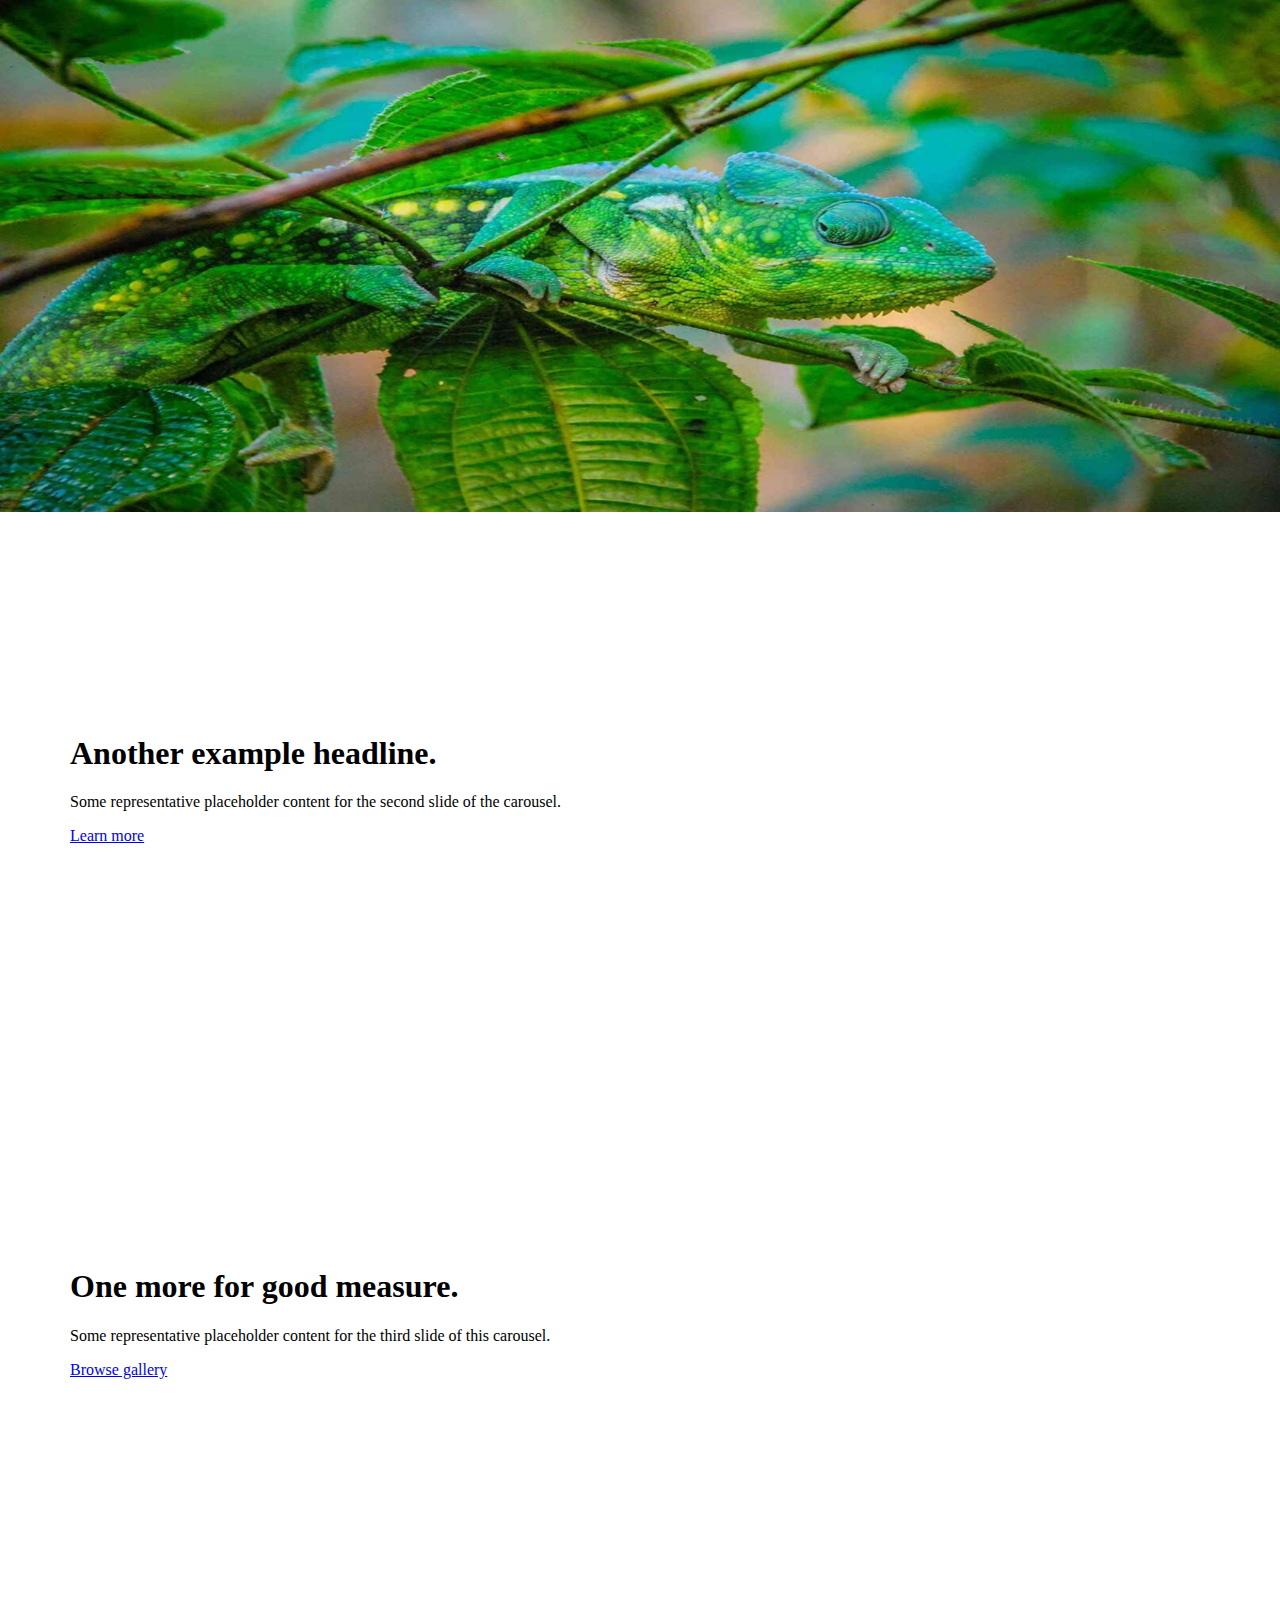
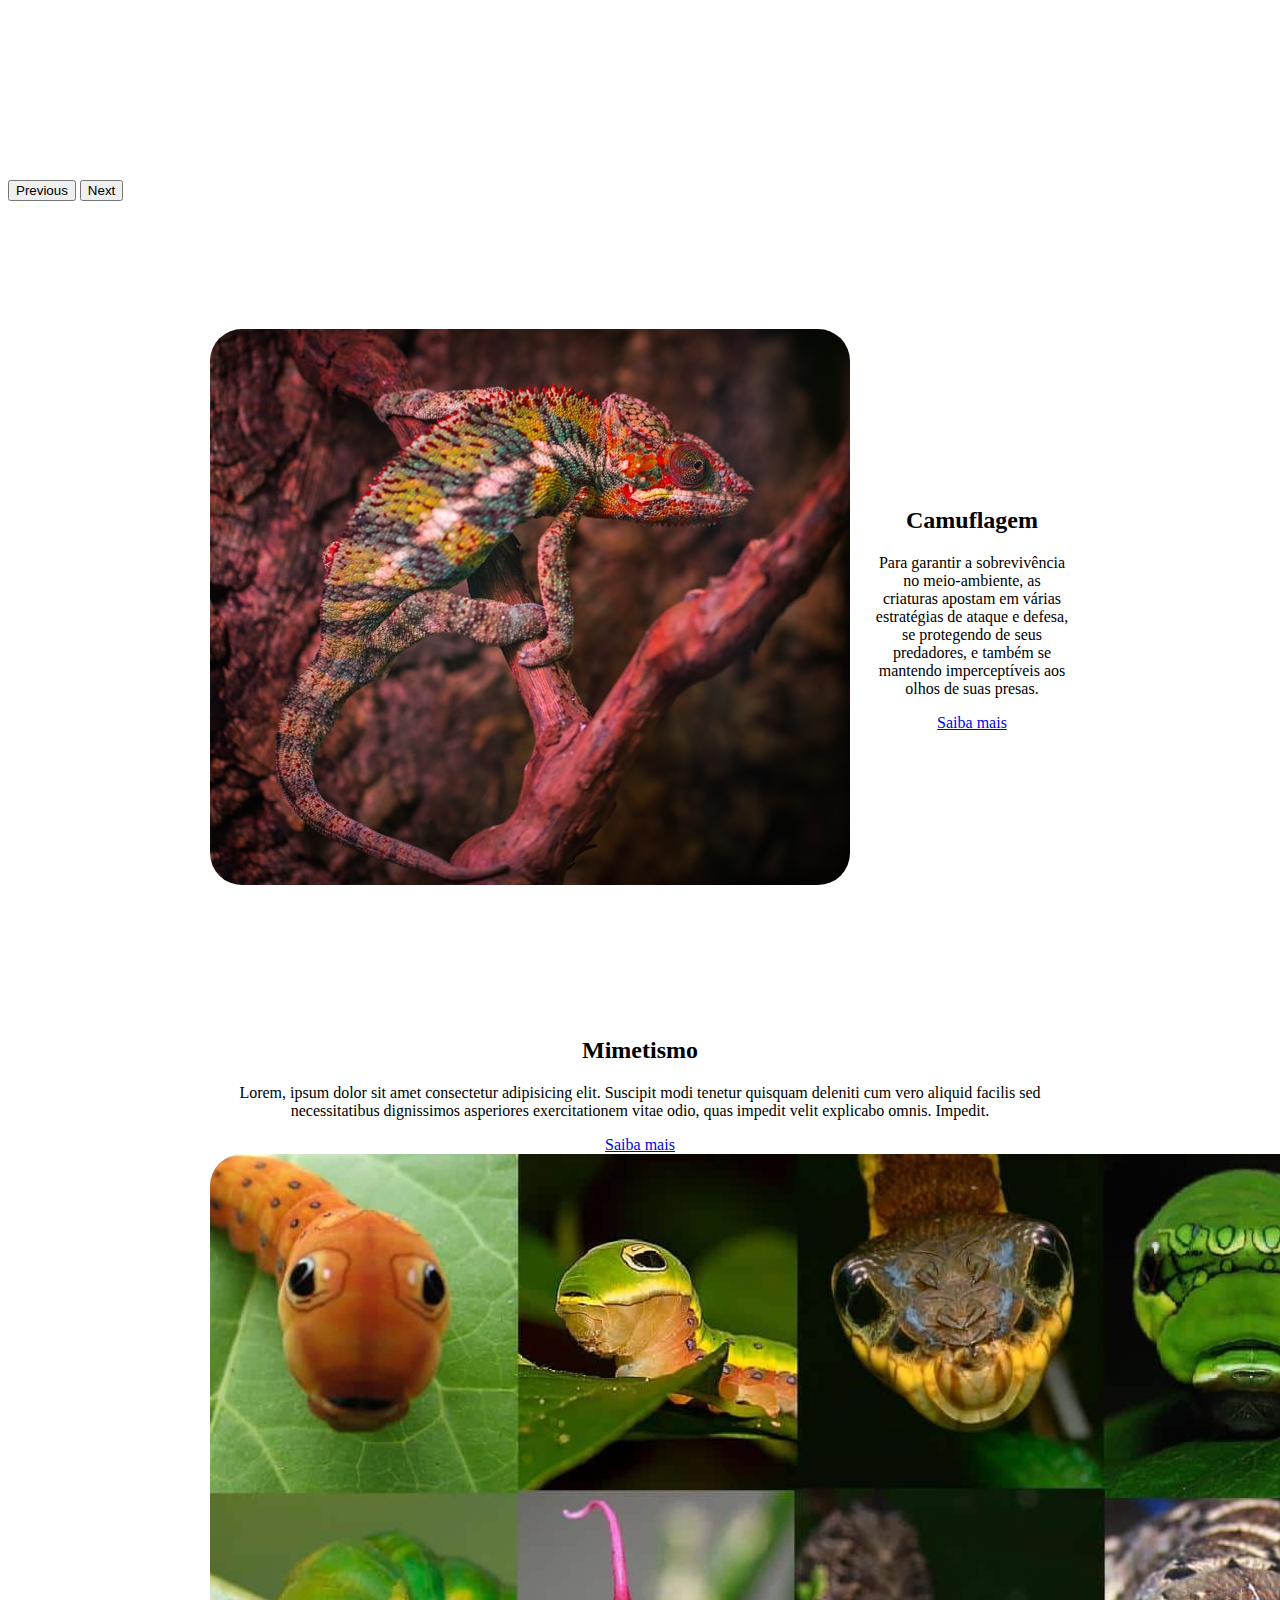
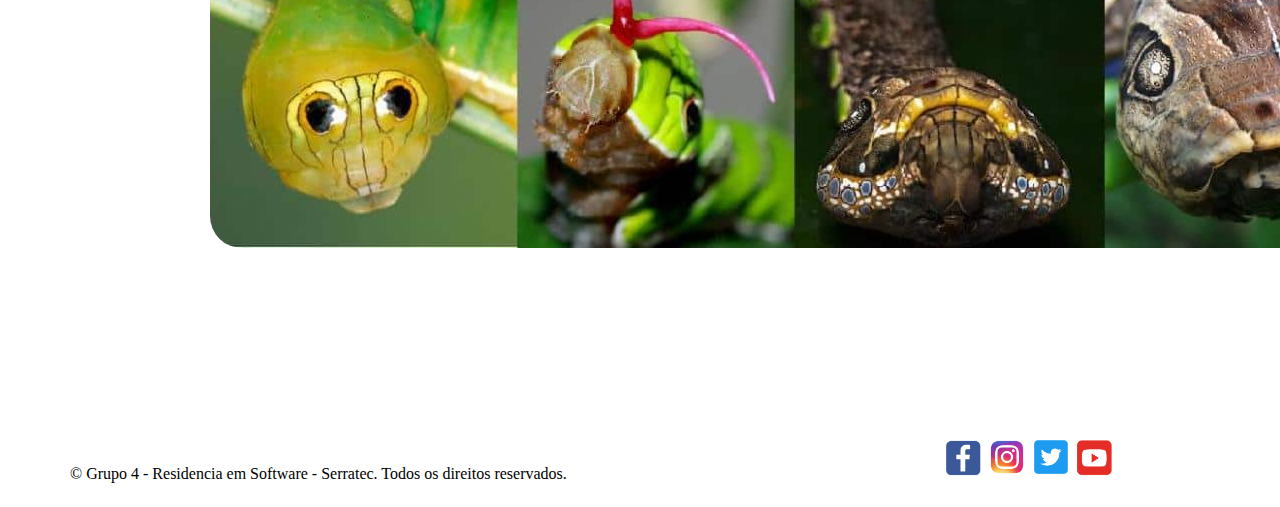
==== index.html @ 07c379f2 "colocando links pra funcionar" ====
<!DOCTYPE html>
<html lang="pt-BR">
<head>
    <meta charset="UTF-8">
    <meta http-equiv="X-UA-Compatible" content="IE=edge">
    <meta name="viewport" content="width=device-width, initial-scale=1.0">
    <link rel="stylesheet" href="css/bootstrap-grid.min.css">
    <link rel="stylesheet" href="css/style.css">
    <link rel="stylesheet" href="css/carousel.css">
    <link href="https://cdn.jsdelivr.net/npm/bootstrap@5.1.3/dist/css/bootstrap.min.css" rel="stylesheet" integrity="sha384-1BmE4kWBq78iYhFldvKuhfTAU6auU8tT94WrHftjDbrCEXSU1oBoqyl2QvZ6jIW3" crossorigin="anonymous">
    <title>Animais fantásticos</title>
</head>
<body>
  <header>
    <div class="container cabecalho">
      <div>
            <a href="index.html">
                <img src="img/animais.png" alt="Logo animais fantásticos" width="150" height="150">
            </a>
      </div>
      <nav class="cabecalho__navegacao">
          <a class="cabecalho__link" href="">Sobre</a>
          <a class="cabecalho__link" href="faleConosco.html">Contato</a>
      </nav>
    </div>
</header>

    <div id="myCarousel" class="carousel slide" data-bs-ride="carousel">
        <div class="carousel-indicators">
          <button type="button" data-bs-target="#myCarousel" data-bs-slide-to="0" class="active" aria-current="true" aria-label="Slide 1"></button>
          <button type="button" data-bs-target="#myCarousel" data-bs-slide-to="1" aria-label="Slide 2"></button>
          <button type="button" data-bs-target="#myCarousel" data-bs-slide-to="2" aria-label="Slide 3"></button>
          
        </div>
        <div class="carousel-inner">
          <div class="carousel-item active">
              <img src="img/carousel1.jpeg" class="d-block w-100" alt="Museu Imperial">
    
            <div class="container">
              <div class="carousel-caption text-start">
                <h1 style="color: black;">Example headline.</h1>
                <p style="color: black;">Some representative placeholder content for the first slide of the carousel.</p>
                <p><a class="btn btn-lg btn-success" href="#">Sign up today</a></p>
              </div>
            </div>
          </div>
          <div class="carousel-item">
              <img src="img/carousel2.jpeg" class="d-block w-100" alt="Palácio Quitandinha">
    
            <div class="container">
              <div class="carousel-caption text-start">
                <h1>Another example headline.</h1>
                <p >Some representative placeholder content for the second slide of the carousel.</p>
                <p><a class="btn btn-lg btn-success" href="#">Learn more</a></p>
              </div>
            </div>
          </div>
          <div class="carousel-item">
              <img src="img/carousel3.jpeg" class="d-block w-100" alt="Palácio Quitandinha">
    
            <div class="container">
              <div class="carousel-caption text-end">
                <h1 >One more for good measure.</h1>
                <p>Some representative placeholder content for the third slide of this carousel.</p>
                <p><a class="btn btn-lg btn-success" href="#">Browse gallery</a></p>
              </div>
            </div>
          </div>
        </div>
        <button class="carousel-control-prev" type="button" data-bs-target="#myCarousel" data-bs-slide="prev">
          <span class="carousel-control-prev-icon" aria-hidden="true"></span>
          <span class="visually-hidden">Previous</span>
        </button>
        <button class="carousel-control-next" type="button" data-bs-target="#myCarousel" data-bs-slide="next">
          <span class="carousel-control-next-icon" aria-hidden="true"></span>
          <span class="visually-hidden">Next</span>
        </button>
      </div>

    <div class="container">
        <section class="row sec-alternada">
            <div class="col-sm">
                <img class="img-fluid sec-alternada__img" src="img/camuflagem.jpg" alt="camaleão">
            </div>

            <div class="col-sm">
                <h2>Camuflagem</h2>
                <p>Para garantir a sobrevivência no meio-ambiente, as criaturas apostam em várias estratégias de ataque e defesa, se protegendo de seus predadores, e também se mantendo imperceptíveis aos olhos de suas presas.</p>
                <a href="camuflagem.html" class="btn btn-primary">Saiba mais</a>
            </div>
        </section>

        <section class="row sec-alternada">
            <div class="col-sm order-sm-2">
                <img class="img-fluid sec-alternada__img" src="img/mimetismo.jpg" alt="aranha">
            </div>

            <div class="col-sm">
                <h2>Mimetismo</h2>
                <p>Lorem, ipsum dolor sit amet consectetur adipisicing elit. Suscipit modi tenetur quisquam deleniti cum vero aliquid facilis sed necessitatibus dignissimos asperiores exercitationem vitae odio, quas impedit velit explicabo omnis. Impedit.</p>
                <a href="mimetismo.html" class="btn btn-primary">Saiba mais</a>
            </div>
        </section>
    </div>

    <footer class="container rodape ">
      <div class="row rodape2">
          <div class="col-9 direitos">
          <p>&copy; Grupo 4 - Residencia em Software - Serratec. Todos os direitos reservados.</p>
        </div>
          <div class="icones col-3">
              <a href="https://www.facebook.com" target="_blank"><img src="img/facebook.png" alt="facebook" width="40" height="40"></a>
              <a href="https://www.instagram.com" target="_blank"><img src="img/instagram.png" alt="instagram" width="40" height="40"></a>
              <a href="https://www.twitter.com" target="_blank"><img src="img/twitter.png" alt="twitter"width="40" height="40"></a>
              <a href="https://www.youtube.com" target="_blank"><img src="img/youtube.png" alt="youtube" width="40" height="40"></a>
          </div>
      </div>

  </footer>

    <script src="https://cdn.jsdelivr.net/npm/bootstrap@5.1.3/dist/js/bootstrap.bundle.min.js" integrity="sha384-ka7Sk0Gln4gmtz2MlQnikT1wXgYsOg+OMhuP+IlRH9sENBO0LRn5q+8nbTov4+1p" crossorigin="anonymous"></script>

    
</body>
</html>
---- css/style.css ----
.cabecalho{
    display: flex;
    justify-content: space-between;
    align-items: center;
}

.cabecalho__navegacao{
    display: flex;
    gap: 30px;

}
.cabecalho__link{
    text-decoration: none;
    color: green;
}

.sec-alternada{
    align-items: center;
    margin: 8rem;
    text-align: center;
}

.sec-alternada__img{
    border-radius: 2rem;
}


.rodape2{
    padding-top: 5%;
}
.direitos{
    padding-top: 12px;
}
---- css/carousel.css ----
/* CUSTOMIZE THE CAROUSEL
-------------------------------------------------- */

/* Carousel base class */
.carousel {
    margin-bottom: 4rem;
  }
  /* Since positioning the image, we need to help out the caption */
  .carousel-caption {
    bottom: 3rem;
    z-index: 10;
  }
  
  /* Declare heights because of positioning of img element */
  .carousel-item {
    height: 32rem;
  }
  .carousel-item > img {
    position: absolute;
    top: 0;
    left: 0;
    min-width: 100%;
    height: 32rem;
  }
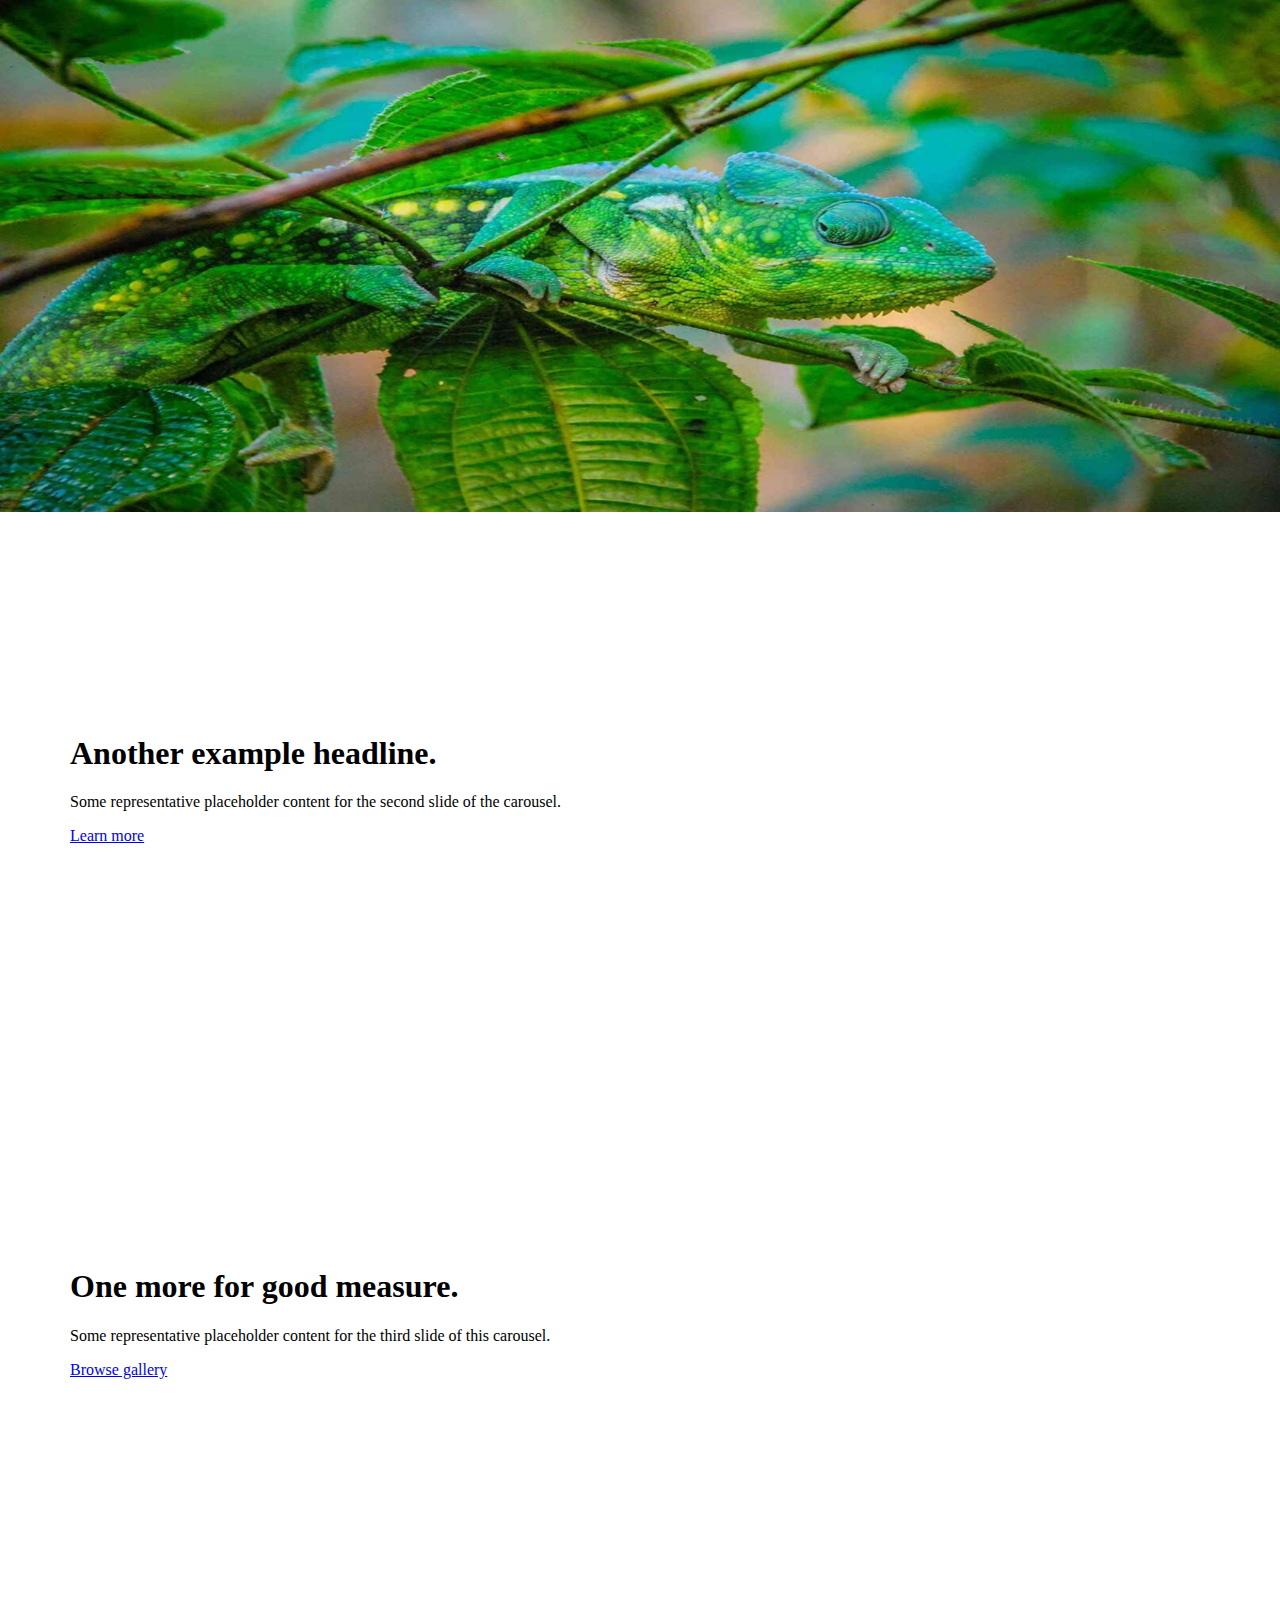
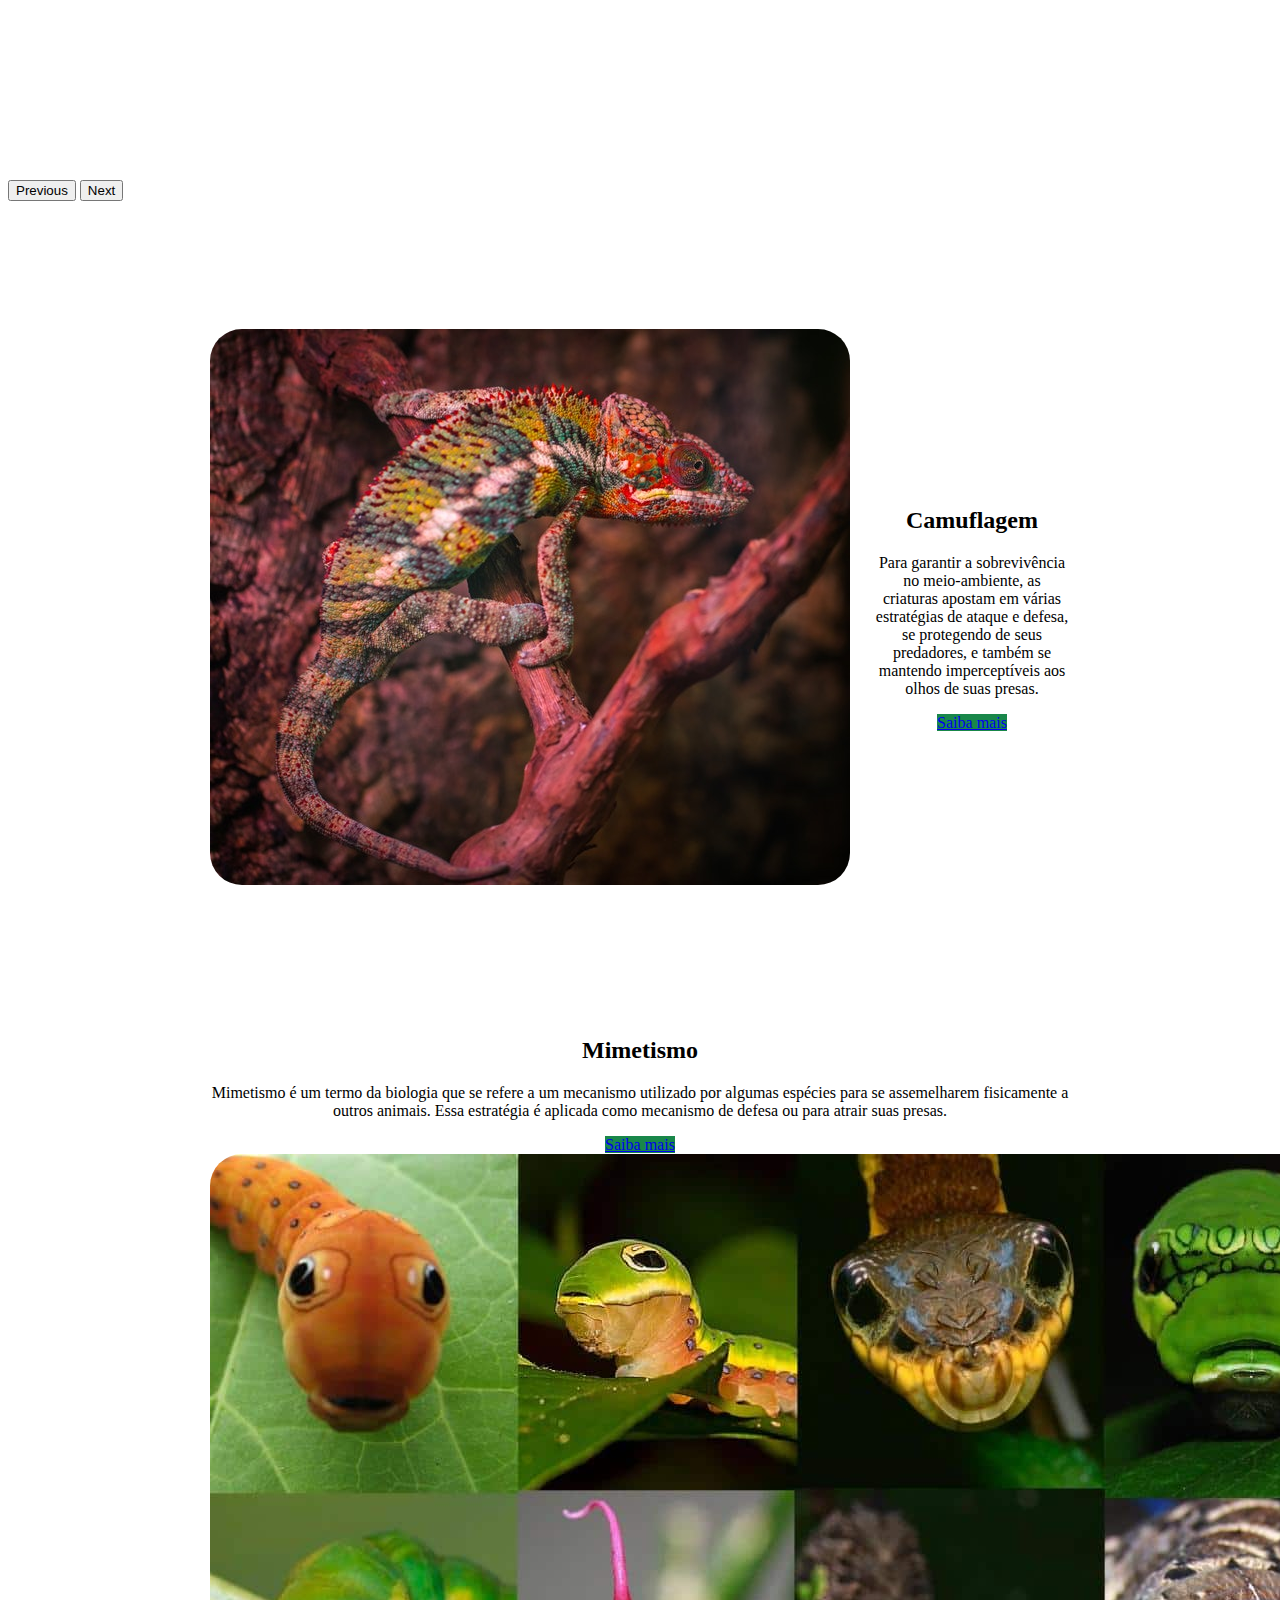
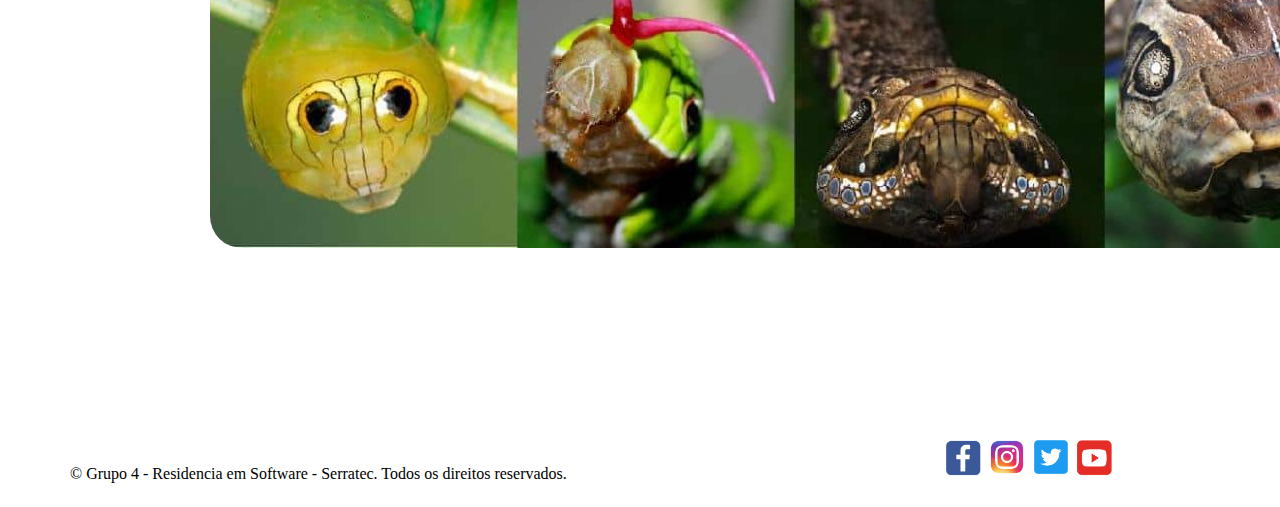
==== commit 049b1e7c: "adicao de texto no menu 'saiba mais'" ====
--- a/index.html
+++ b/index.html
@@ -97,7 +97,7 @@
 
             <div class="col-sm">
                 <h2>Mimetismo</h2>
-                <p>Lorem, ipsum dolor sit amet consectetur adipisicing elit. Suscipit modi tenetur quisquam deleniti cum vero aliquid facilis sed necessitatibus dignissimos asperiores exercitationem vitae odio, quas impedit velit explicabo omnis. Impedit.</p>
+                <p>Mimetismo é um termo da biologia que se refere a um mecanismo utilizado por algumas espécies para se assemelharem fisicamente a outros animais. Essa estratégia é aplicada como mecanismo de defesa ou para atrair suas presas.</p>
                 <a href="mimetismo.html" class="btn btn-primary">Saiba mais</a>
             </div>
         </section>
--- a/css/style.css
+++ b/css/style.css
@@ -24,6 +24,15 @@
     border-radius: 2rem;
 }
 
+a.btn-primary{
+background-color: #19874a;
+border-color: #19874a;
+}
+
+a.btn-primary:hover{
+    background-color: #0d442a;
+    border-color: #0d442a;
+}
 
 .rodape2{
     padding-top: 5%;
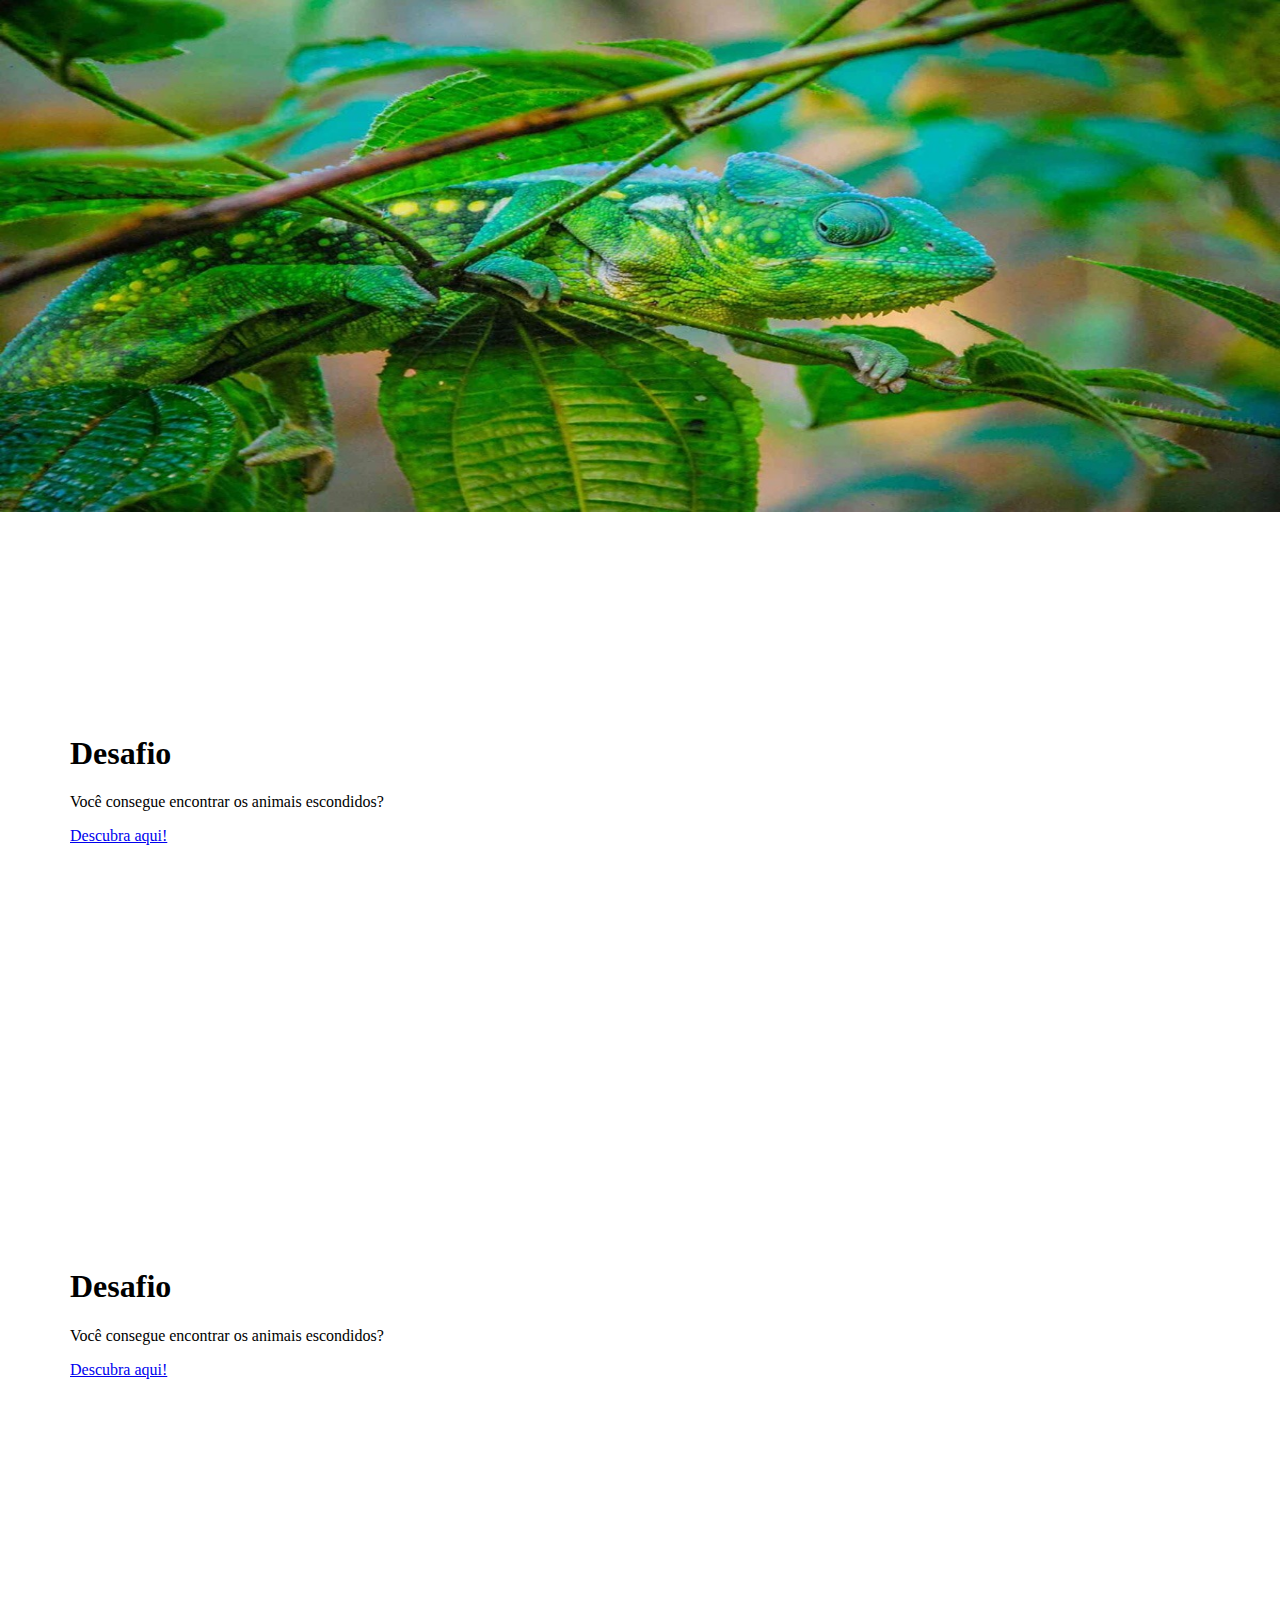
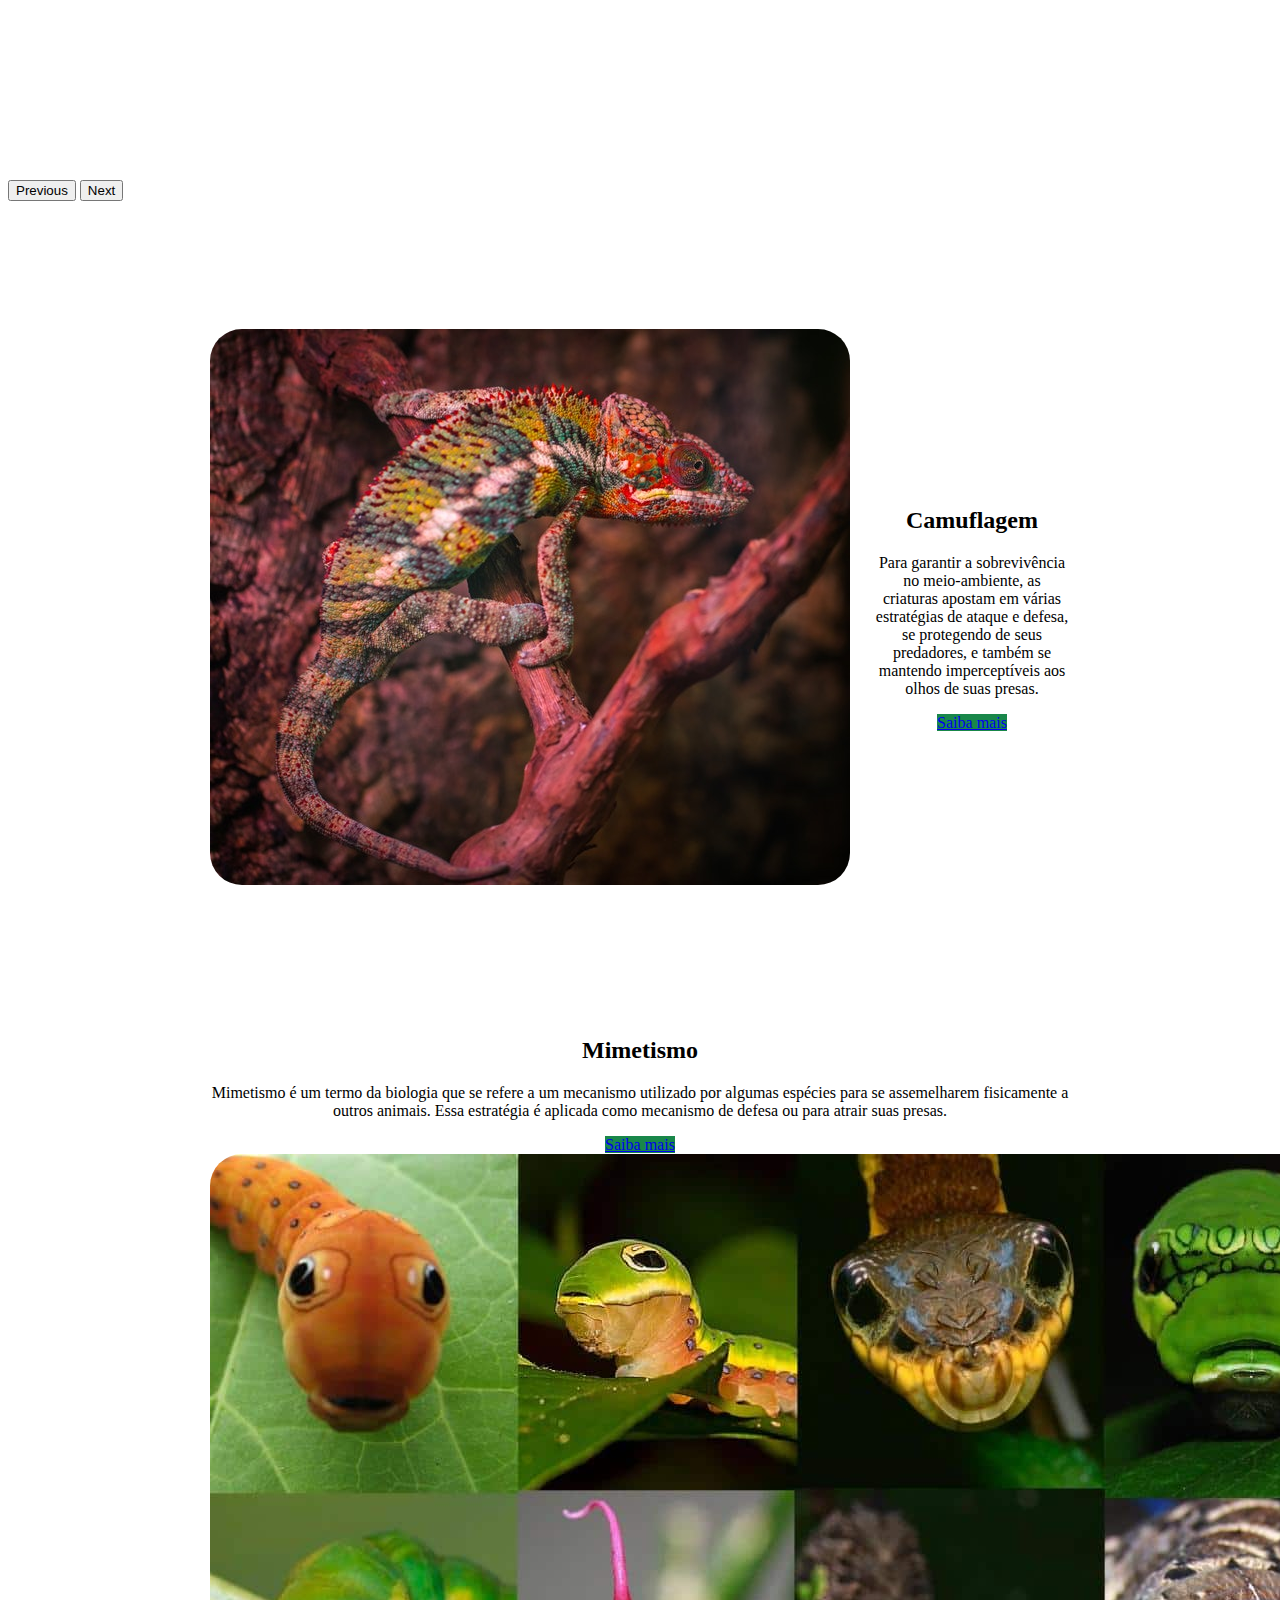
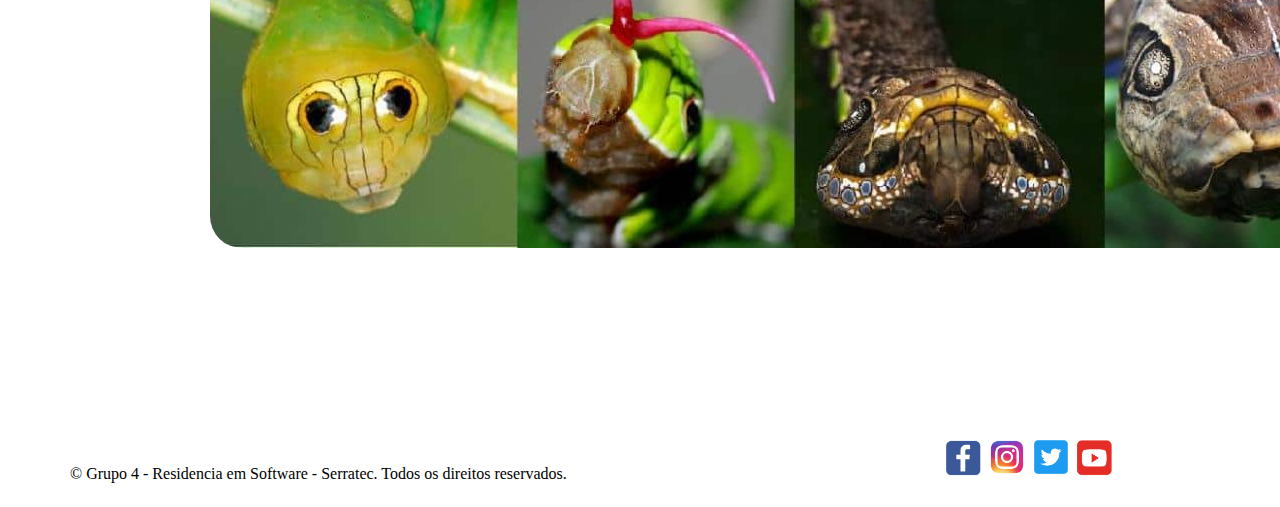
==== commit b64aaba4: "adiciona descricoes" ====
--- a/index.html
+++ b/index.html
@@ -19,7 +19,7 @@
             </a>
       </div>
       <nav class="cabecalho__navegacao">
-          <a class="cabecalho__link" href="">Sobre</a>
+          <a class="cabecalho__link" href="sobre.html">Sobre</a>
           <a class="cabecalho__link" href="faleConosco.html">Contato</a>
       </nav>
     </div>
@@ -34,24 +34,24 @@
         </div>
         <div class="carousel-inner">
           <div class="carousel-item active">
-              <img src="img/carousel1.jpeg" class="d-block w-100" alt="Museu Imperial">
+              <img src="img/carousel1.jpeg" class="d-block w-100" alt="carrossel">
     
             <div class="container">
               <div class="carousel-caption text-start">
-                <h1 style="color: black;">Example headline.</h1>
-                <p style="color: black;">Some representative placeholder content for the first slide of the carousel.</p>
-                <p><a class="btn btn-lg btn-success" href="#">Sign up today</a></p>
+                <h1 style="color: black;">Desafio</h1>
+                <p style="color: black;">Você consegue encontrar os animais escondidos?</p>
+                <p><a class="btn btn-lg btn-success" href="#">Descubra aqui!</a></p>
               </div>
             </div>
           </div>
           <div class="carousel-item">
-              <img src="img/carousel2.jpeg" class="d-block w-100" alt="Palácio Quitandinha">
+              <img src="img/carousel2.jpeg" class="d-block w-100" alt="carrossel">
     
             <div class="container">
               <div class="carousel-caption text-start">
-                <h1>Another example headline.</h1>
-                <p >Some representative placeholder content for the second slide of the carousel.</p>
-                <p><a class="btn btn-lg btn-success" href="#">Learn more</a></p>
+                <h1>Desafio</h1>
+                <p >Você consegue encontrar os animais escondidos?</p>
+                <p><a class="btn btn-lg btn-success" href="#">Descubra aqui!</a></p>
               </div>
             </div>
           </div>
@@ -60,9 +60,9 @@
     
             <div class="container">
               <div class="carousel-caption text-end">
-                <h1 >One more for good measure.</h1>
-                <p>Some representative placeholder content for the third slide of this carousel.</p>
-                <p><a class="btn btn-lg btn-success" href="#">Browse gallery</a></p>
+                <h1 >Desafio</h1>
+                <p>Você consegue encontrar os animais escondidos?</p>
+                <p><a class="btn btn-lg btn-success" href="#">Descubra aqui!</a></p>
               </div>
             </div>
           </div>
--- a/css/style.css
+++ b/css/style.css
@@ -41,4 +41,132 @@
     padding-top: 12px;
 }
 
+.botao_voltar{
+    margin-left: 8.6%;
+    margin-bottom: 0.2%;
+}
 
+.quemsomos{
+    color: white;
+    padding: 3%;
+    background-color:#496103cc;
+    font-size: 300%;
+    margin-top: 1em;
+    text-align: center;
+}
+.img-quemsomos{
+    width: 100%;
+}
+
+.idea{
+    color: rgb(10, 10, 10);
+    padding: 3%;
+    background-position: 4%;
+    font-size: 220%;
+    margin-top: 1em;
+    text-align: justify;
+}
+
+#equipe{
+    color: rgb(10, 10, 10);
+    padding: 3%;
+    background-color:#496103cc;
+    background-position: 4%;
+    font-size: 300%;
+    margin-top: 1em;
+    text-align: center;
+}
+
+.sec-img{
+    background-color:rgb(200, 223, 224);
+    border-radius: 10%;
+    border-color: black;
+    border-style: double;
+}
+
+.sec-altavatar__img{
+    margin-top: 0.2em;
+    border-radius: 25%;
+    margin-bottom: 0.2em;
+}
+
+.sec-altavatar__img5{
+    margin-top: 0.2em;
+    border-radius: 25%;
+    margin-bottom: 0.2em;
+}
+
+#colab1{
+    margin-top: 5%;
+    color: #19874a;
+    font-weight: 850;
+    margin-left: 26%;
+}
+
+.sob_1{
+    text-align: justify;
+    color: #19874a;
+    font-size: large;
+    margin-right: 2%;
+}
+
+#colab2{
+    margin-top: 5%;
+    color: #19874a;
+    font-weight: 850;
+    margin-left: 45%;
+}
+
+.sob_2{
+    text-align: justify;
+    color: #19874a;
+    font-size: large;
+    margin-left: 35%;
+}
+
+
+#colab3{
+    margin-top: 5%;
+    color: #19874a;
+    font-weight: 850;
+    margin-left: 26%;
+}
+
+.sob_3{
+    text-align: justify;
+    color: #19874a;
+    font-size: large;
+    margin-right: 2%;
+}
+
+
+
+#colab4{
+    margin-top: 5%;
+    color: #19874a;
+    font-weight: 850;
+    margin-left: 45%;
+}
+
+.sob_4{
+    text-align: justify;
+    color: #19874a;
+    font-size: large;
+    margin-left: 35%;
+}
+
+
+
+#colab5{
+    margin-top: 5%;
+    color: #19874a;
+    font-weight: 850;
+    margin-left: 26%;
+}
+
+.sob_5{
+    text-align: justify;
+    color: #19874a;
+    font-size: large;
+    margin-right: 2%;
+}